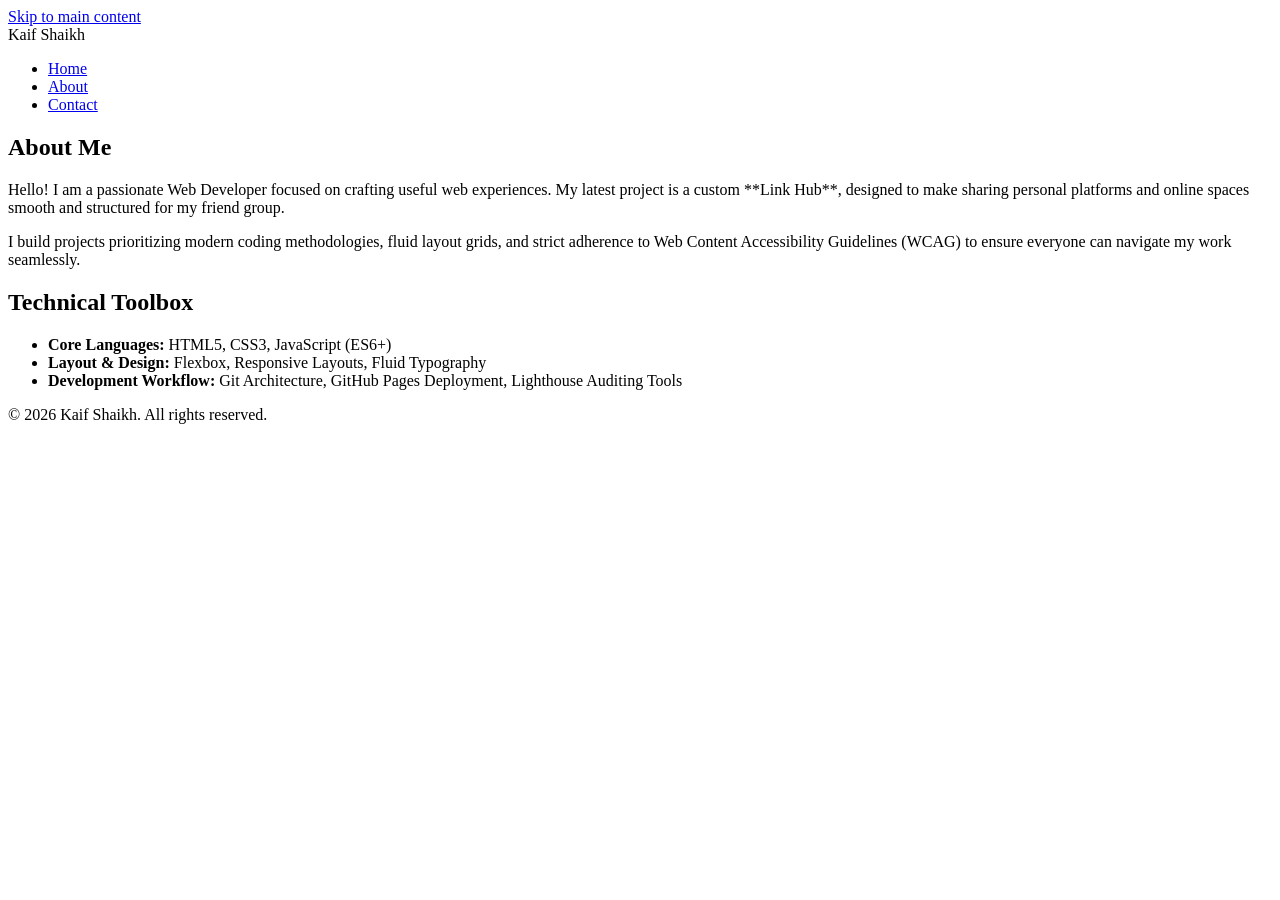
==== about.html @ 412e10f0 "Add files via upload" ====
<!DOCTYPE html>
<html lang="en">
<head>
    <meta charset="UTF-8">
    <meta name="viewport" content="width=device-width, initial-scale=1.0">
    <title>About Me | Kaif Shaikh</title>
    <meta name="description" content="Learn more about Kaif Shaikh's technical skillset, goals, and web development experience.">
    <link rel="stylesheet" href="styles.css">
</head>
<body>

    <a href="#main-content" class="skip-link">Skip to main content</a>

    <header>
        <div class="logo">Kaif Shaikh</div>
        <nav aria-label="Main Navigation">
            <ul>
                <li><a href="index.html">Home</a></li>
                <li><a href="about.html" aria-current="page">About</a></li>
                <li><a href="contact.html">Contact</a></li>
            </ul>
        </nav>
    </header>

    <main id="main-content">
        <section aria-labelledby="about-heading">
            <h1 id="about-heading">About Me</h1>
            <p>Hello! I am a passionate Web Developer focused on crafting useful web experiences. My latest project is a custom **Link Hub**, designed to make sharing personal platforms and online spaces smooth and structured for my friend group.</p>
            <p>I build projects prioritizing modern coding methodologies, fluid layout grids, and strict adherence to Web Content Accessibility Guidelines (WCAG) to ensure everyone can navigate my work seamlessly.</p>
        </section>

        <section aria-labelledby="skills-heading">
            <h2 id="skills-heading">Technical Toolbox</h2>
            <ul class="skills-list">
                <li><strong>Core Languages:</strong> HTML5, CSS3, JavaScript (ES6+)</li>
                <li><strong>Layout & Design:</strong> Flexbox, Responsive Layouts, Fluid Typography</li>
                <li><strong>Development Workflow:</strong> Git Architecture, GitHub Pages Deployment, Lighthouse Auditing Tools</li>
            </ul>
        </section>
    </main>

    <footer>
        <p>&copy; 2026 Kaif Shaikh. All rights reserved.</p>
    </footer>

</body>
</html>
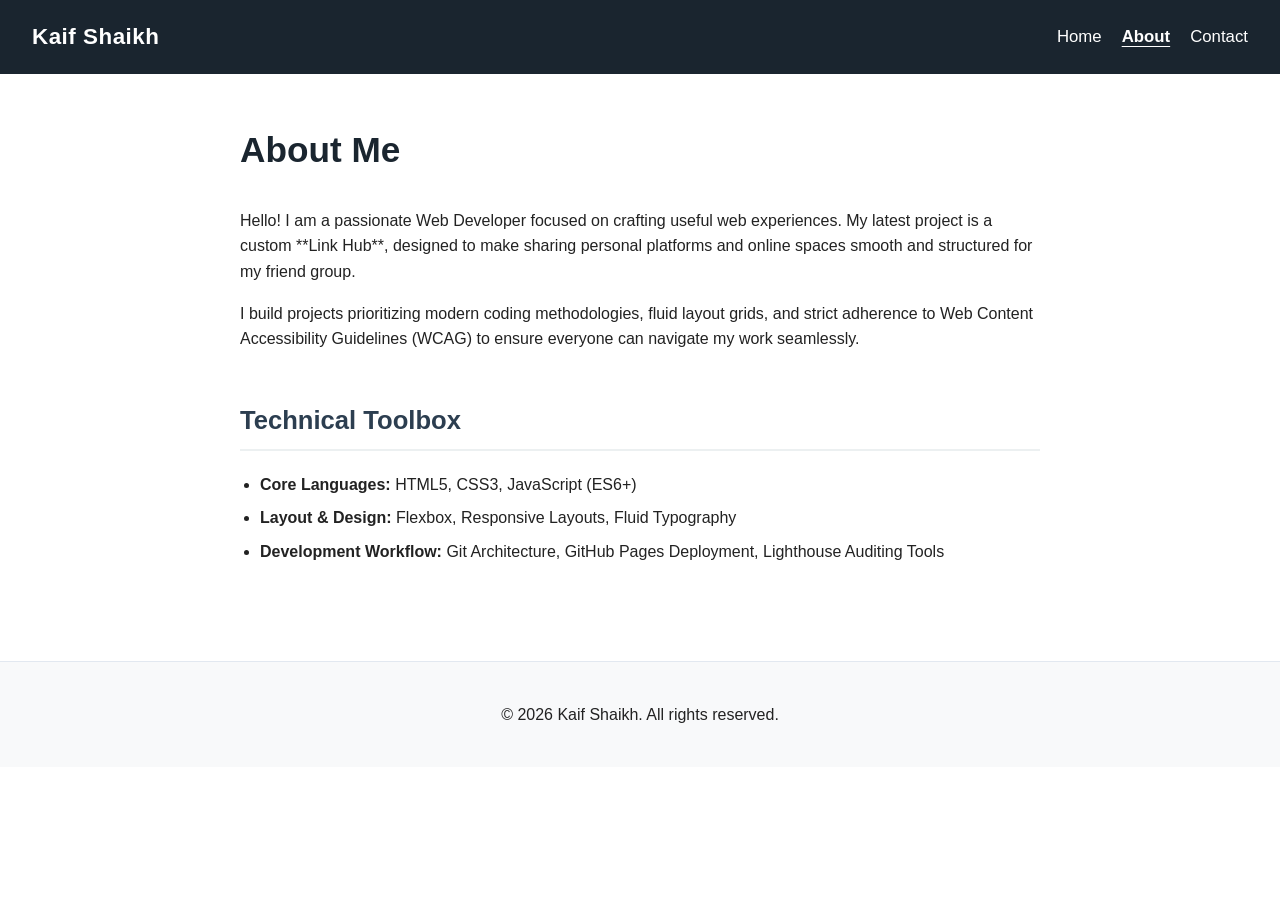
==== commit 1dcae9b7: "Fix HTML structure and update file paths" ====
--- a/about.html
+++ b/about.html
@@ -5,7 +5,7 @@
     <meta name="viewport" content="width=device-width, initial-scale=1.0">
     <title>About Me | Kaif Shaikh</title>
     <meta name="description" content="Learn more about Kaif Shaikh's technical skillset, goals, and web development experience.">
-    <link rel="stylesheet" href="styles.css">
+    <link rel="stylesheet" href="./styles.css">
 </head>
 <body>
 
@@ -15,9 +15,9 @@
         <div class="logo">Kaif Shaikh</div>
         <nav aria-label="Main Navigation">
             <ul>
-                <li><a href="index.html">Home</a></li>
-                <li><a href="about.html" aria-current="page">About</a></li>
-                <li><a href="contact.html">Contact</a></li>
+                <li><a href="./index.html">Home</a></li>
+                <li><a href="./about.html" aria-current="page">About</a></li>
+                <li><a href="./contact.html">Contact</a></li>
             </ul>
         </nav>
     </header>
@@ -45,3 +45,7 @@
 
 </body>
 </html>
+
+
+</body>
+</html>
--- a/styles.css
+++ b/styles.css
@@ -0,0 +1,168 @@
+/* Color System ensuring minimum 4.5:1 text contrast ratios for accessibility compliance */
+body {
+    font-family: 'Segoe UI', Tahoma, Geneva, Verdana, sans-serif;
+    line-height: 1.6;
+    margin: 0;
+    padding: 0;
+    background-color: #ffffff;
+    color: #222222;
+}
+
+/* Accessibility Keyboard Skip Link */
+.skip-link {
+    position: absolute;
+    top: -100px;
+    left: 0;
+    background: #1a252f;
+    color: #ffffff;
+    padding: 10px 20px;
+    z-index: 100;
+    text-decoration: none;
+    border-radius: 0 0 5px 0;
+}
+.skip-link:focus {
+    top: 0;
+}
+
+/* Header & Navigation layout */
+header {
+    background-color: #1a252f;
+    color: #ffffff;
+    display: flex;
+    justify-content: space-between;
+    align-items: center;
+    padding: 1.2rem 2rem;
+}
+
+.logo {
+    font-size: 1.4rem;
+    font-weight: bold;
+    letter-spacing: 0.5px;
+}
+
+nav ul {
+    list-style: none;
+    display: flex;
+    gap: 20px;
+    margin: 0;
+    padding: 0;
+}
+
+nav a {
+    color: #ffffff;
+    text-decoration: none;
+    font-size: 1.05rem;
+}
+
+nav a:hover {
+    text-decoration: underline;
+}
+
+nav a[aria-current="page"] {
+    text-decoration: underline;
+    text-underline-offset: 4px;
+    font-weight: bold;
+}
+
+/* Layout containment */
+main {
+    max-width: 800px;
+    margin: 3rem auto;
+    padding: 0 1.5rem;
+}
+
+section {
+    margin-bottom: 3rem;
+}
+
+h1 {
+    font-size: 2.2rem;
+    color: #1a252f;
+}
+
+h2 {
+    font-size: 1.6rem;
+    border-bottom: 2px solid #ecf0f1;
+    padding-bottom: 0.5rem;
+    color: #2c3e50;
+}
+
+/* Project Container Styling */
+article {
+    border: 1px solid #bdc3c7;
+    padding: 1.5rem;
+    margin-top: 1.5rem;
+    border-radius: 6px;
+    background-color: #fcfcfc;
+}
+
+article h3 {
+    margin-top: 0;
+    color: #1a252f;
+}
+
+article a {
+    display: inline-block;
+    margin-top: 0.5rem;
+    color: #2980b9;
+    font-weight: bold;
+}
+
+/* Clear, highly visible focus indicators for structural elements */
+a:focus, button:focus, input:focus, textarea:focus {
+    outline: 3px solid #3498db;
+    outline-offset: 3px;
+}
+
+/* Lists formatting */
+.skills-list {
+    padding-left: 20px;
+}
+.skills-list li {
+    margin-bottom: 0.5rem;
+}
+
+/* Accessible structural form styles */
+.form-group {
+    margin-bottom: 1.5rem;
+}
+
+label {
+    display: block;
+    font-weight: 600;
+    margin-bottom: 0.4rem;
+    color: #2c3e50;
+}
+
+input, textarea {
+    width: 100%;
+    padding: 0.6rem;
+    border: 1px solid #7f8c8d;
+    border-radius: 4px;
+    box-sizing: border-box;
+    font-size: 1rem;
+}
+
+button {
+    background-color: #1a252f;
+    color: #ffffff;
+    padding: 0.8rem 1.8rem;
+    border: none;
+    border-radius: 4px;
+    cursor: pointer;
+    font-size: 1rem;
+    font-weight: 600;
+}
+
+button:hover {
+    background-color: #2c3e50;
+}
+
+/* Footer structure */
+footer {
+    text-align: center;
+    padding: 1.5rem;
+    background-color: #f8f9fa;
+    border-top: 1px solid #e2e8f0;
+    margin-top: 6rem;
+}
